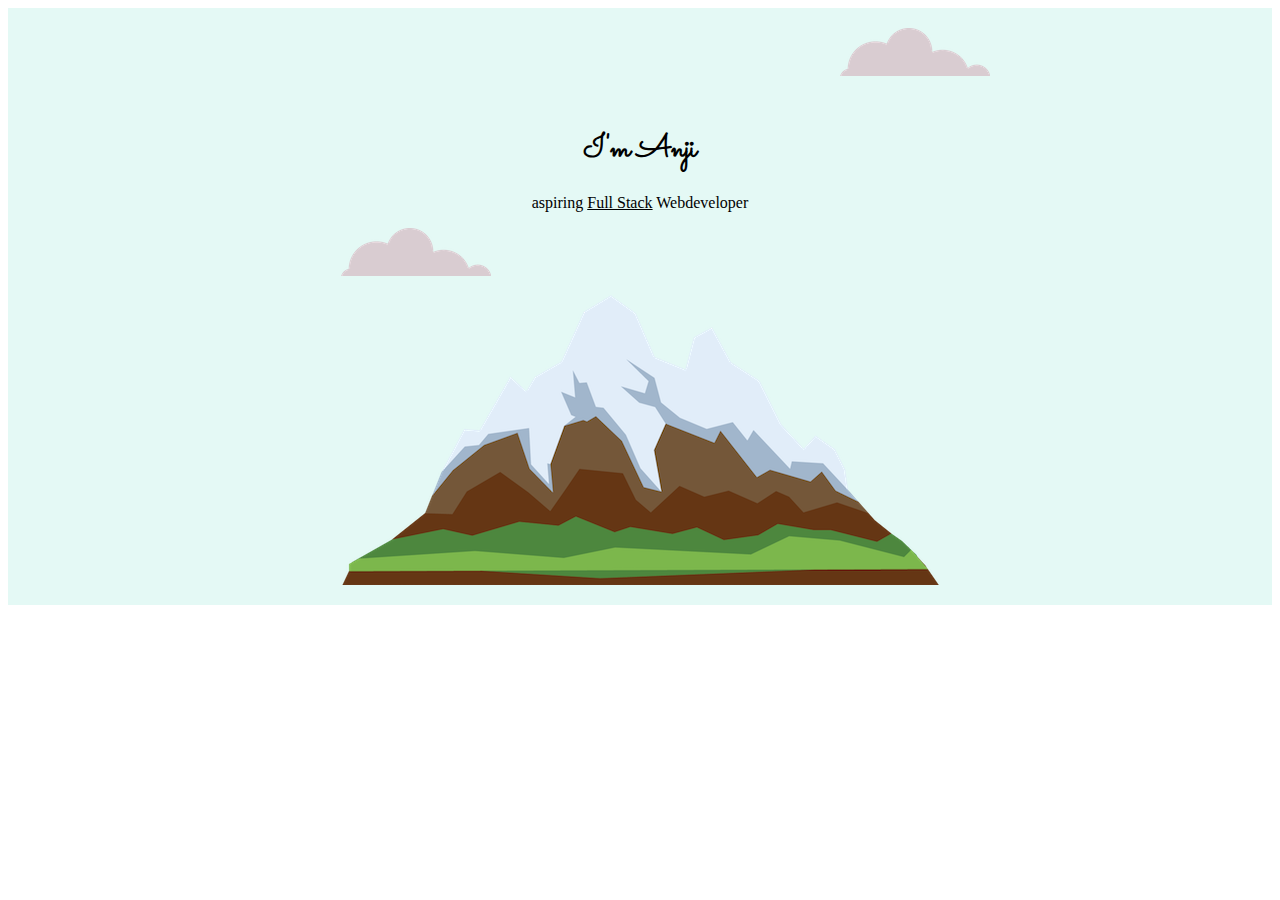
==== index.html @ 68def4d7 "feat: my personal website" ====
<html>
    <head>
        <meta charset="UTF-8"/>
        <title>Anji</title>
        <link rel="stylesheet" href="css/styles.css"/>
        <link rel="icon" href="images/favicon.ico"/>
        <link rel="preconnect" href="https://fonts.gstatic.com">
        <link href="https://fonts.googleapis.com/css2?family=Merriweather:wght@300&family=Montserrat:wght@100&family=Sacramento&display=swap" rel="stylesheet">
    </head>
    <body>
        <div class="top-container">
            <img src="images/cloud.png" alt="cloud-png" class="top-cloud"/>
            <h1>I'm Anji</h1>
            <p>aspiring <span class="fullstack">Full Stack</span> Webdeveloper</p>
            <img src="images/cloud.png" alt="cloud-png" class="bottom-cloud"/>
            <img src="images/mountain.png" alt="mountain-png"/>
        </div>
        <!-- <div class="middle-container">
        </div>
        <div class="bottom-container">
        </div> -->
    </body>
</html>
---- css/styles.css ----
.body{
    font-family: 'Merriweather', serif;
}
.top-container{
    background-color: #E4f9f5;
    /* height: 200px;
    width: 200px; */
    padding: 20px;
    /*border: solid 10px;*/
    text-align: center;
}
.fullstack{
    text-decoration: underline;
}
.top-cloud {
    position: absolute;
    margin-left: 200px;
}

.bottom-cloud {
    position: absolute;
}
h1{
    font-family: 'Sacramento', cursive;
    margin-top: 8%;
}
p{
    /*font-family: 'Montserrat', sans-serif;*/
    font-family: 'Monsieur La Doulaise', cursive;
}
/* .middle-container{
    margin-left: 260px;
    background-color: red;
    height: 200px;
    width: 200px;
    padding: 20px;
    border:solid 10px;
}
.bottom-container{
    padding: 20px;
    border:solid 10px;
    margin-left: 520px;
    background-color: blue;
    height: 200px;
    width: 200px;
} */
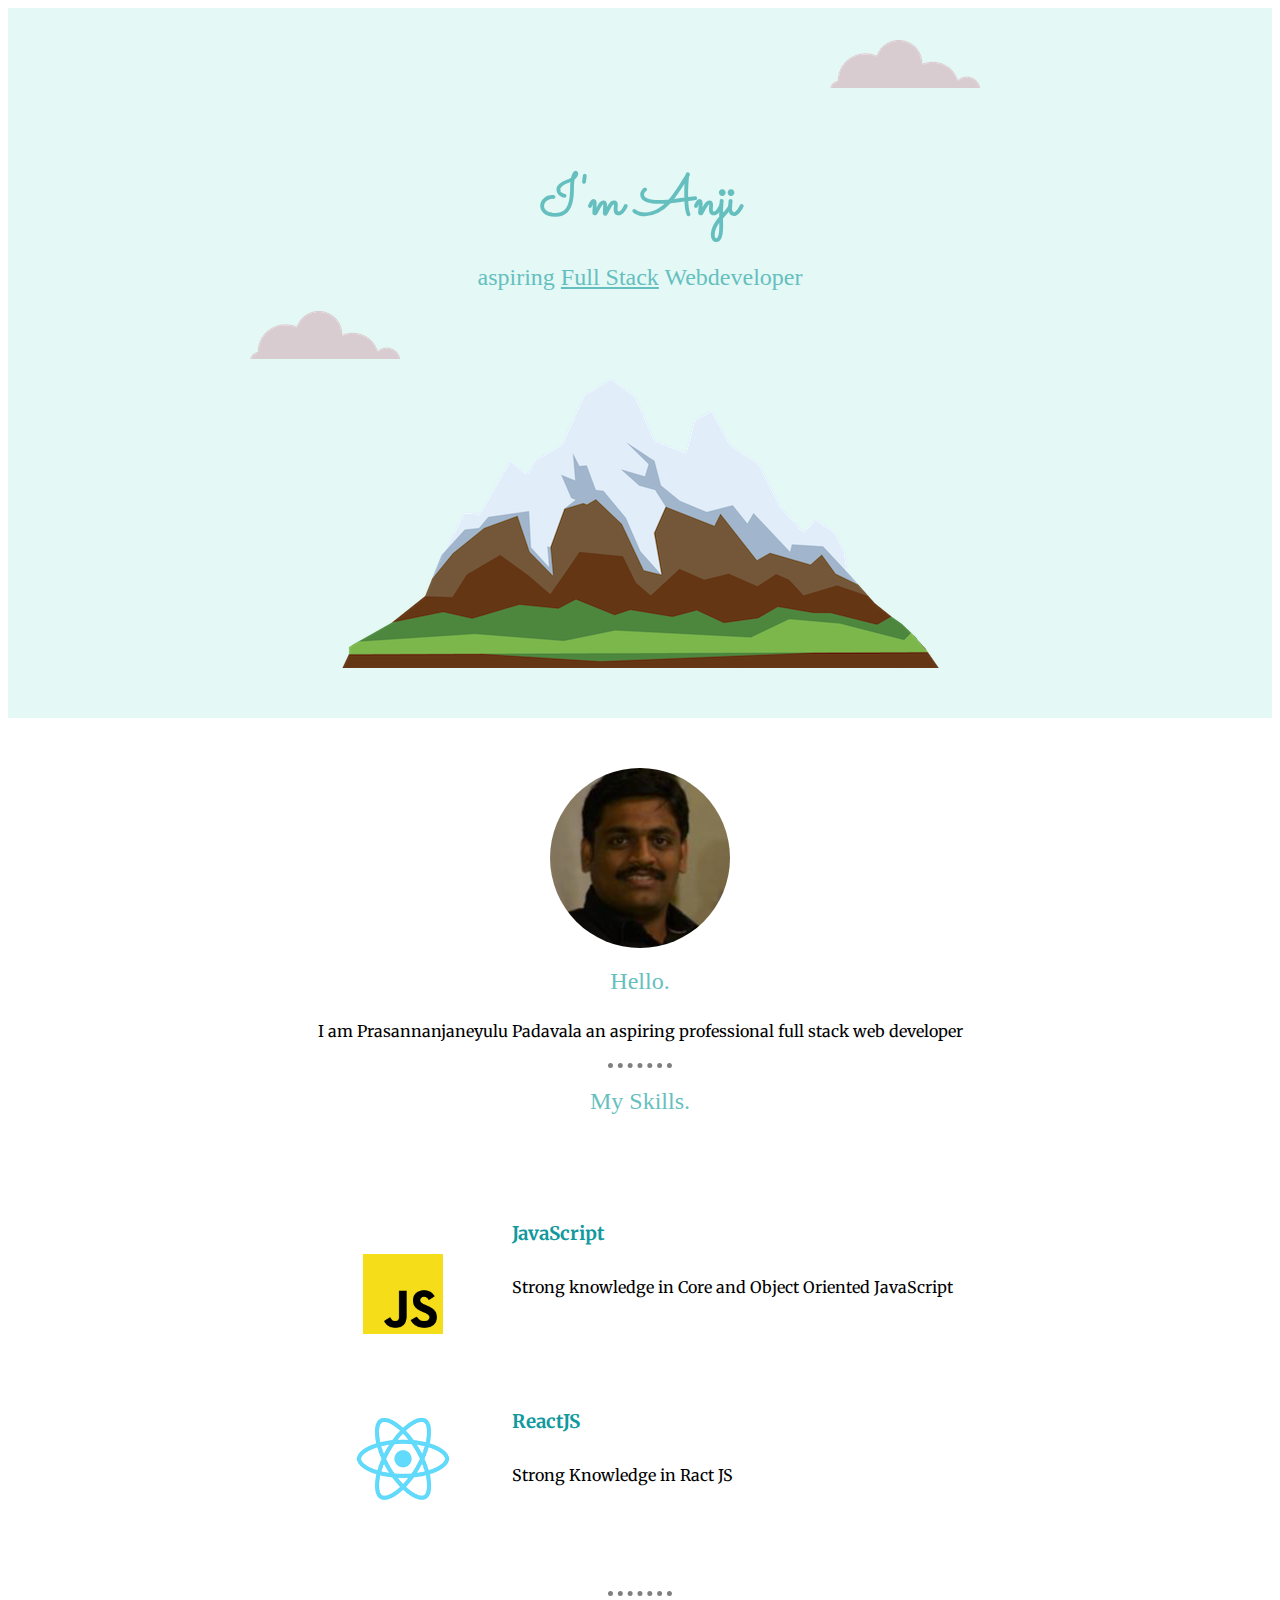
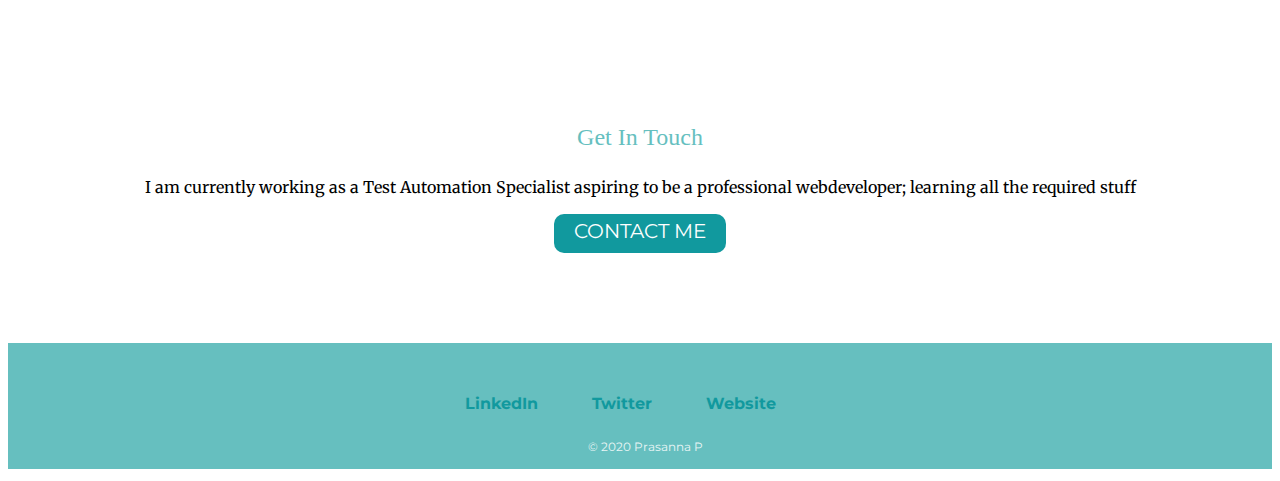
==== commit eebdb313: "feat: Complete Personal website" ====
--- a/index.html
+++ b/index.html
@@ -11,13 +11,52 @@
         <div class="top-container">
             <img src="images/cloud.png" alt="cloud-png" class="top-cloud"/>
             <h1>I'm Anji</h1>
-            <p>aspiring <span class="fullstack">Full Stack</span> Webdeveloper</p>
+            <h2>aspiring <span class="fullstack">Full Stack</span> Webdeveloper</h2>
             <img src="images/cloud.png" alt="cloud-png" class="bottom-cloud"/>
             <img src="images/mountain.png" alt="mountain-png"/>
         </div>
+        <div class="middle-container">
+            <div class="profile">
+                <img src="images/anji-circle-cropped.png" alt="my personal photo">
+                <h2>Hello.</h2>
+                <p>I am Prasannanjaneyulu Padavala an aspiring professional full stack web developer</p>
+            </div>
+            <hr>
+            <div class="skills">
+                <h2>My Skills.</h2>
+                <div class="skill-row">
+                    <img class="" src="images/js.png" alt="javascript logo">
+                    <h3>JavaScript</h3>
+                    <p>Strong knowledge in Core and Object Oriented JavaScript</p>
+                </div>
+                <div class="skill-row">
+                    <img class="ReactJS" src="images/react.png" alt="React JS logo">
+                    <h3>ReactJS</h3>
+                    <p>Strong Knowledge in Ract JS</p>
+                </div>
+            </div>
+            <hr>
+            <div class="contact-me">
+                <h2>Get In Touch</h2>
+                <p>I am currently working as a Test Automation Specialist aspiring to be a professional webdeveloper; 
+                    learning all the required stuff</p>
+                <a class="btn" href="mailto:prasanna.dev@email.com">CONTACT ME</a>
+            </div>
+        </div>
+              
+       
+        <div class="bottom-container">
+            <a class="footer-link" href="https://www.linkedin.com/">LinkedIn</a>
+            <a class="footer-link" href="https://twitter.com/">Twitter</a>
+            <a class="footer-link" href="https://www.appbrewery.co/">Website</a>
+            <p class="copyright">© 2020 Prasanna P</p>
+        </div>
+              
         <!-- <div class="middle-container">
         </div>
         <div class="bottom-container">
         </div> -->
     </body>
-</html>+</html>
+
+
--- a/css/styles.css
+++ b/css/styles.css
@@ -1,11 +1,12 @@
-.body{
+body{
     font-family: 'Merriweather', serif;
+    text-align: center;
 }
 .top-container{
     background-color: #E4f9f5;
     /* height: 200px;
     width: 200px; */
-    padding: 20px;
+    padding: 50px;
     /*border: solid 10px;*/
     text-align: center;
 }
@@ -14,19 +15,103 @@
 }
 .top-cloud {
     position: absolute;
-    margin-left: 200px;
+    right: 300px;
+    top: 40px;
 }
 
 .bottom-cloud {
     position: absolute;
+    left: 250px;
 }
+
 h1{
     font-family: 'Sacramento', cursive;
-    margin-top: 8%;
+    font-size: 3.5rem;
+    margin: 6.5rem auto 0 auto;
+    color: #66BFBF
+}
+h2{
+    /*font-family: 'Montserrat', sans-serif;*/
+    font-family: 'Monsieur La Doulaise', cursive;
+    font-weight: normal;
+    color: #66BFBF;
+}
+h3,a{
+    color: #11999E;
+    text-decoration: none;
 }
 p{
-    /*font-family: 'Montserrat', sans-serif;*/
-    font-family: 'Monsieur La Doulaise', cursive;
+    line-height: 2;
+}
+
+hr{
+    border-style: dotted none none;
+    width: 5%;
+    border-width: 5px;
+    border-color: grey;
+}
+.skill-row{
+    width: 50%;
+    margin: 100px auto 100px auto;
+    text-align: left;
+    line-height: 2;
+}
+
+/* .skill-row > p {
+    text-align: left;
+    line-height: 2;
+}
+
+.skill-row > h3{
+    text-align: left;
+    line-height: 2;
+} */
+
+.skill-row > img {
+    width: 25%;
+    float: left;
+    margin-right: 30px;
+}
+
+.btn{
+    background-color: #11999E;
+    padding: 5px 20px 10px 20px;
+    text-align: center;
+    border-radius: 10px;
+    font-family: 'Montserrat', sans-serif;
+    font-size: 20px;
+    color: white;
+}
+
+
+.middle-container{
+    padding-top: 50px;
+}
+
+.bottom-container   {
+    padding: 50px 0 0 10px;
+    background: #66BFBF;
+}
+
+.footer-link{
+    padding-right: 50px;
+    color: #11999E;
+    font-family: 'Montserrat', sans-serif;
+    font-weight: bold;
+}
+.contact-me{
+    padding: 100px;
+}
+
+a:hover{
+    color: #EAF6F6
+}
+
+.copyright{
+    color: #EAF6F6;
+    font-family: 'Montserrat', sans-serif;
+    font-size: 0.75rem; 
+    padding: 10px;
 }
 /* .middle-container{
     margin-left: 260px;
